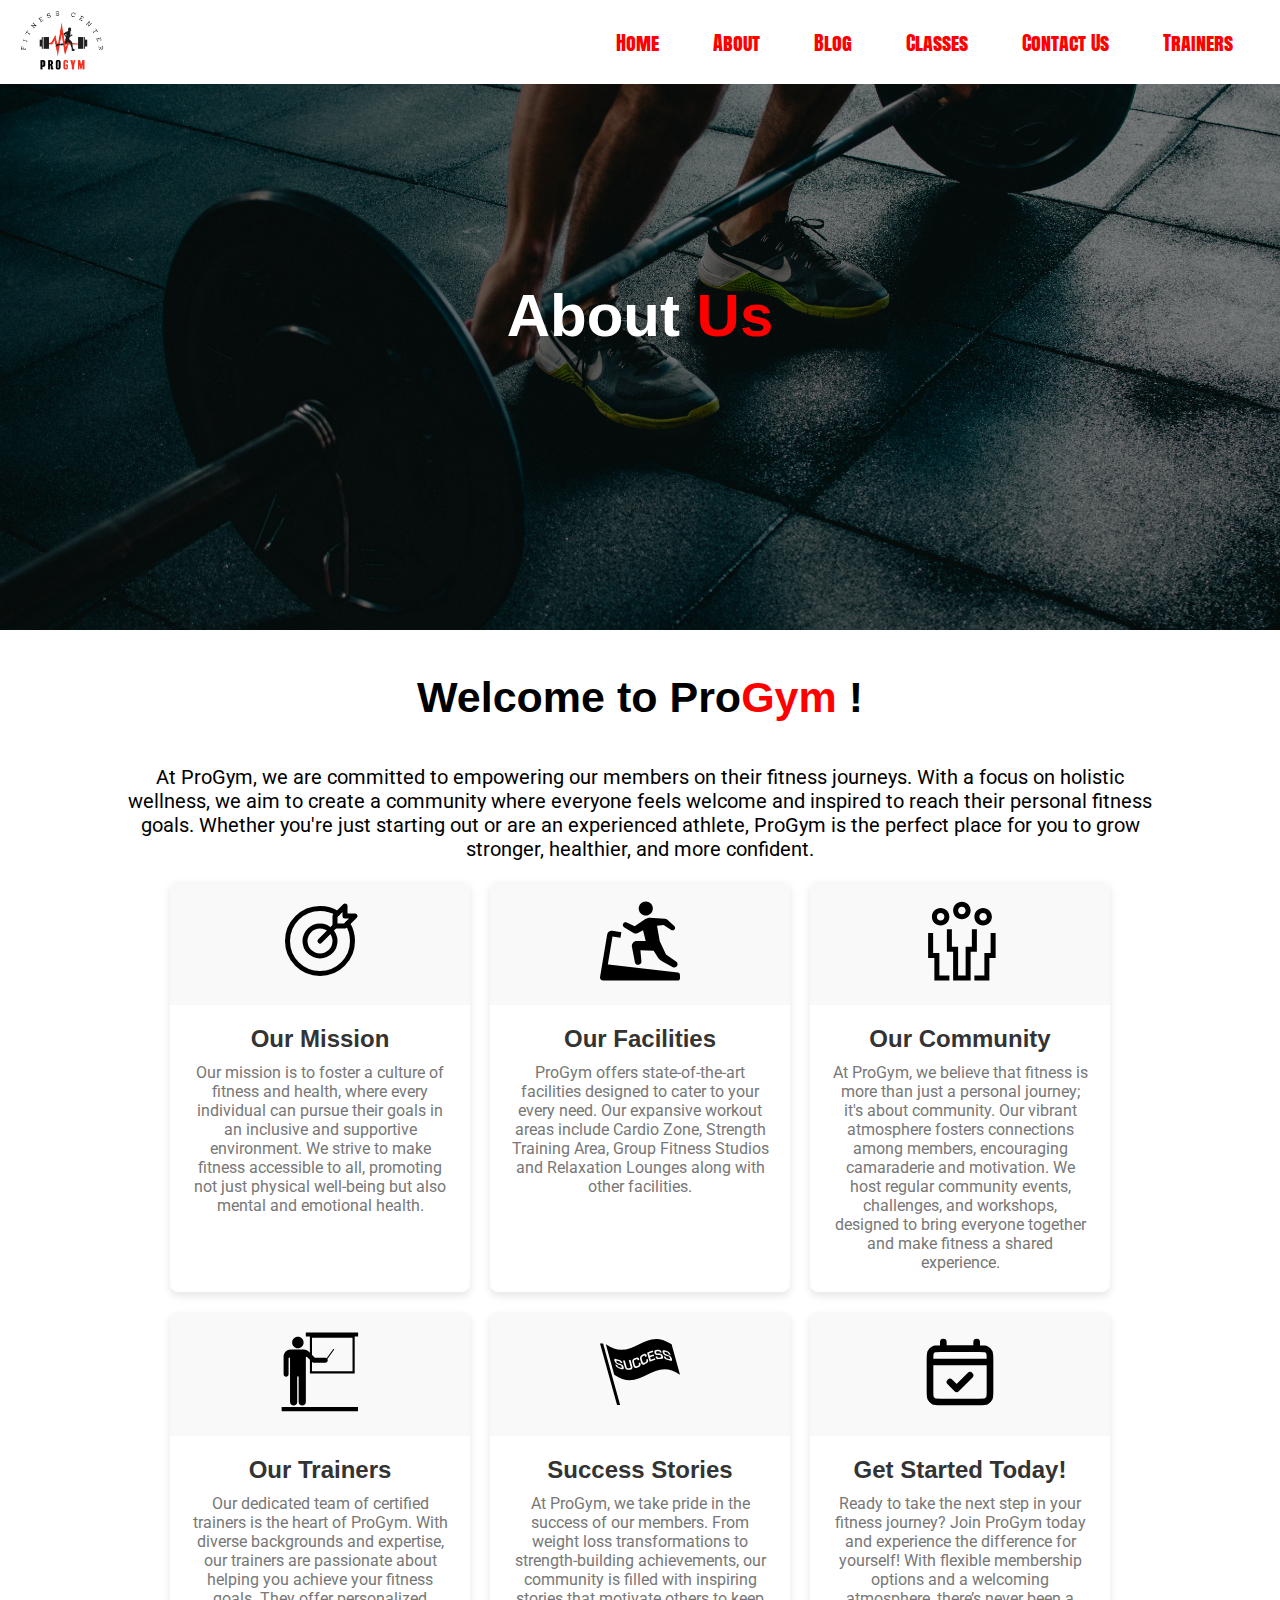
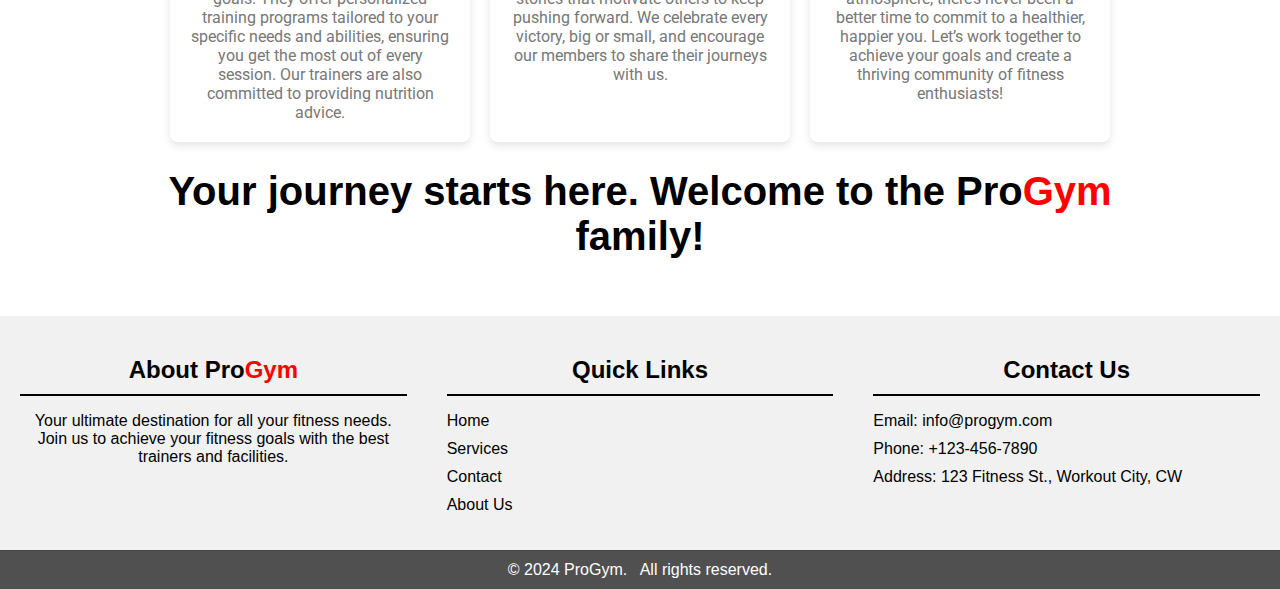
==== about.html @ 7a388e69 "Add files via upload" ====
<!DOCTYPE html>
<html lang="en">
<head>
    <meta charset="UTF-8">
    <meta name="viewport" content="width=device-width, initial-scale=1.0">
    <title>About Us</title>
    <!--Lidhja me stilime-->
    <link rel="stylesheet" href="./styles/aboutStyle.css">
    <!--Google font linku-->
    <link rel="preconnect" href="https://fonts.googleapis.com">
    <link rel="preconnect" href="https://fonts.gstatic.com" crossorigin>
    <link href="https://fonts.googleapis.com/css2?family=Anton+SC&display=swap" rel="stylesheet">
    <!--Google font roboto-->
    <link rel="preconnect" href="https://fonts.googleapis.com">
    <link rel="preconnect" href="https://fonts.gstatic.com" crossorigin>
    <link href="https://fonts.googleapis.com/css2?family=Roboto:ital,wght@0,100;0,300;0,400;0,500;0,700;0,900;1,100;1,300;1,400;1,500;1,700;1,900&display=swap" rel="stylesheet">

</head>
<body>
     <!-- Navigation bar -->
     <section id="navbar" class="navbar">
        <header>
            <div class="logo">
                <a href="index.html">
                    <img src="./images/pro gym logo.png" alt="progym logo" />
                </a>
            </div>
            <div class="hamburger">
                <div class="line"></div>
                <div class="line"></div>
                <div class="line"></div>
            </div>
            <ul class="nav-links">
                <li><a href="index.html">Home</a></li>
                <li><a href="about.html">About</a></li>
                <li><a href="blog.html">Blog</a></li>
                <li><a href="#">Classes</a></li>
                <li><a href="#">Contact Us</a></li>
                <li><a href="#">Trainers</a></li>
            </ul>
        </header>
    </section>
    <!--Hero section-->
    <section class="hero">
        <div class="banner">
            <h1>About <span style="color: red;">Us</span></h1>
        </div>
    </section>
    <!-- <h5>About Pro<span style="color: red;">Gym</span></h5> -->
    <section class="about-us">
        <div class="about-us-content">
            <!-- <img src="./images/about us page.jpg" alt="about us" class="about-us-image"> -->
            <h3>Welcome to  Pro<span style="color: red;">Gym</span> !</h3>
            
            <p>At ProGym, we are committed to empowering our members on their fitness journeys. With a focus on holistic wellness, we aim to create a community where everyone feels welcome and inspired to reach their personal fitness goals. Whether you're just starting out or are an experienced athlete, ProGym is the perfect place for you to grow stronger, healthier, and more confident.</p>
            <!--Our mission-->
        <div class="card-container">
            <!--Our Mission-->
            <div class="card">
                <div class="card-svg">
                    <img src="./images/mission.svg" alt="our mission">
                </div>
                <div class="card-content">
                    <h2>Our Mission</h2>
                    <p>Our mission is to foster a culture of fitness and health, where every individual can pursue their goals in an inclusive and supportive environment. We strive to make fitness accessible to all, promoting not just physical well-being but also mental and emotional health.</p>
                </div>
            </div>
            <!--Our Facilities-->
            <div class="card">
                <div class="card-svg">
                    <img src="./images/facilities.svg" alt="our mission">
                </div>
                <div class="card-content">
                    <h2>Our Facilities</h2>
                    <p>ProGym offers state-of-the-art facilities designed to cater to your every need. Our expansive workout areas include Cardio Zone, Strength Training Area, Group Fitness Studios and Relaxation Lounges along with other facilities.</p>
                </div>
            </div>
            <!--Our Community-->
            <div class="card">
                <div class="card-svg">
                    <img src="./images/community.svg" alt="our mission">
                </div>
                <div class="card-content">
                    <h2>Our Community</h2>
                    <p>At ProGym, we believe that fitness is more than just a personal journey; it's about community. Our vibrant atmosphere fosters connections among members, encouraging camaraderie and motivation. We host regular community events, challenges, and workshops, designed to bring everyone together and make fitness a shared experience.</p>
                </div>
            </div>
             <!--Our Trainers-->
             <div class="card">
                <div class="card-svg">
                    <img src="./images/trainer.svg" alt="our mission">
                </div>
                <div class="card-content">
                    <h2>Our Trainers</h2>
                    <p>Our dedicated team of certified trainers is the heart of ProGym. With diverse backgrounds and expertise, our trainers are passionate about helping you achieve your fitness goals. They offer personalized training programs tailored to your specific needs and abilities, ensuring you get the most out of every session. Our trainers are also committed to providing nutrition advice.</p>
                </div>
            </div>
             <!--Success Stories-->
             <div class="card">
                <div class="card-svg">
                    <img src="./images/success-flag-svgrepo-com.svg" alt="our mission">
                </div>
                <div class="card-content">
                    <h2>Success Stories</h2>
                    <p>At ProGym, we take pride in the success of our members. From weight loss transformations to strength-building achievements, our community is filled with inspiring stories that motivate others to keep pushing forward. We celebrate every victory, big or small, and encourage our members to share their journeys with us.</p>
                </div>
            </div>
            <!--Get Started Today!-->
            <div class="card">
                <div class="card-svg">
                    <img src="./images/calendar-check-svgrepo-com.svg" alt="our mission">
                </div>
                <div class="card-content">
                    <h2>Get Started Today!</h2>
                    <p>Ready to take the next step in your fitness journey? Join ProGym today and experience the difference for yourself! With flexible membership options and a welcoming atmosphere, there’s never been a better time to commit to a healthier, happier you. Let’s work together to achieve your goals and create a thriving community of fitness enthusiasts!</p>
                </div>
            </div>


        </div>

            <h1>Your journey starts here. Welcome to the Pro<span style="color: red;">Gym</span> family!</h1>   
        </div>
    </section>
    <!--Footer-->
<footer>
    <div class="footer-container">
        
        <div class="footer-about">
            <h2>About Pro<span style="color: red;">Gym</span></h2>
            <p style="text-align: center;">Your ultimate destination for all your fitness needs. Join us to achieve your fitness goals with the best trainers and facilities.</p>
        </div>
        <div class="footer-links">
            <h2>Quick Links</h2>
            <ul>
                <li><a href="index.html">Home</a></li>
                <li><a href="#services">Services</a></li>
                <li><a href="#contact">Contact</a></li>
                <li><a href="about.html">About Us</a></li>
            </ul>
        </div>
        <div class="footer-contact">
            <h2>Contact Us</h2>
            <ul>
                <li>Email: info@progym.com</li>
                <li>Phone: +123-456-7890</li>
                <li>Address: 123 Fitness St., Workout City, CW</li>
            </ul>
        </div>
    </div>
    <div class="footer-bottom">
        <p>&copy; 2024 ProGym. &nbsp     All rights reserved.</p>
    </div>
</footer>
    <!--Lidhja e hamburg-->
<script src="./script/hamburg.js"></script>
</body>
</html>
---- styles/aboutStyle.css ----
/* General styles */
body {
    width: 100%;
    margin: 0;
    padding: 0;
}

header {
    width: 100%;
    background: white;
    position: fixed;
    display: flex;
    justify-content: space-between;
    align-items: center;
    padding: 10px 0;
    z-index: 1000;
}

.logo img {
    height: 60px;
    padding-left: 20px;
}

.nav-links {
    list-style: none;
    display: inline-flex;
    justify-content: flex-end;
    margin: 0;
    padding-right: 20px;
}

.nav-links li {
    margin: 0 15px;
}

.nav-links a {
    color: red;
    text-decoration: none;
    font-size: 20px;
    padding: 8px 12px;
    border-radius: 4px;
    font-family: "Anton SC", sans-serif;
}

.nav-links a:hover {
    background: rgba(128, 122, 122, 0.2);
    transform: scale(1.05);
}

/* Hamburger menu styles */
.hamburger {
    display: none;
    flex-direction: column;
    cursor: pointer;
    padding-right: 20px;
}

.hamburger .line {
    width: 30px;
    height: 3px;
    background-color: red;
    margin: 5px 0;
    transition: 0.4s;
}

@media (max-width: 768px) {
    body{
        margin: 0px;
        padding: 0px;
    }
    .nav-links {
        display: none;
        position: absolute;
        top: 60px;
        right: 0;
        background-color: white;
        width: 100%;
        flex-direction: column;
        align-items: center;
    }
    
    .nav-links.active {
        display: flex;
    }
    
    .nav-links li {
        margin: 10px 0;
    }
    
    .hamburger {
        display: flex;
    }
    .about-us-image{
        width: 100%;
    }
    .about-us-content {
        text-align: center;
        margin: 0px;
        padding: 0px;
    }

    .about-us-image,
    #about-us-page-2 {
        width: 100%;
        height: auto;
        float: none;
    }

    .hero {
        height: auto;
        padding: 20px;
    }

    .banner h1 {
        font-size: 30px;
        text-align: center;
    }

    h5 {
        font-size: 24px;
    }

    .about-us-content h3 {
        font-size: 30px;
    }

    .about-us-content p {
        font-size: 18px;
    }

    .about-us-content li {
        font-size: 18px;
    }

    .about-us-content h1 {
        font-size: 30px;
    }
}

/* Hero section */
.hero {
    height: 70vh;
    display: flex;
    flex-direction: column;
    justify-content: center;
    align-items: center;
    text-align: center;
    background-image: url("../images/about us.jpg");
    background-size: cover;
    box-shadow: inset 0 0 0 1000px rgba(0, 0, 0, 0.5);
    background-position: center;
    color: #ffffff;
}

.banner {
    font-family: "Lato", sans-serif;
    font-weight: 900;
    font-size: 24px;
}

.banner h1 {
    font-size: 60px;
}

h5 {
    font-family: Arial, Helvetica, sans-serif;
    font-weight: bold;
    font-size: 30px;
    text-align: center;
}

.about-us {
    padding: 0 10%;
    padding-bottom: 30px;
}

.about-us-image {
    float: right;
    width: 600px;
    height: auto;
    max-width: 100%;
    padding: 10px;
}

#about-us-page-2 {
    float: left;
    width: 400px;
    height: auto;
    max-width: 100%;
    padding: 10px;
}

.about-us-content {
    font-family: "Lato", sans-serif;
    text-align: center;
}

.about-us-content h3 {
    font-size: 43px;
}

.about-us-content h1 {
    text-align: center;
    font-size: 40px;
}

.about-us-content p {
    font-size: 20px;
    font-family: "Roboto", sans-serif;
}

.about-us-content li {
    list-style: circle;
    font-size: 20px;
}

    /* Card */
.card-container {
        display: flex;
        flex-wrap: wrap;
        gap: 20px; /* Space between cards */
        justify-content: center;
}

.card {
    display: block;
        background: #ffffff;
        border-radius: 8px;
        box-shadow: 0 4px 8px rgba(0, 0, 0, 0.1);
        overflow: hidden;
        width: 300px;
        text-align: center;
}
    
.card-svg {
        background: #f9f9f9;
        padding: 20px;
}
    
.card-svg img {
        width: 5em;
        height: 5em;
        color: #ff5252;
}
    
.card-content {
        padding: 20px;
}
    
.card-content h2 {
        margin: 0;
        font-size: 24px;
        color: #333333;
}
    
.card-content p {
        color: #777777;
        margin: 10px 0 0;
        font-size: 16px;
}
  /* Footer */

  .footer-container {
    display: flex;
    justify-content: space-around;
    background-color: #f1f1f1;
    color: #000000;
    padding: 20px 0;
}

.footer-about, .footer-links, .footer-contact {
    flex: 1;
    margin: 0 20px;
    font-family: Arial, Helvetica, sans-serif;
}

.footer-about h2, .footer-links h2, .footer-contact h2 {
    border-bottom: 2px solid #000000;
    padding-bottom: 10px;
    margin-bottom: 10px;
    text-align: center;
    font-family: Arial, Helvetica, sans-serif;
}

.footer-links ul, .footer-contact ul {
    list-style: none;
    padding: 0;
    font-family: Arial, Helvetica, sans-serif;
}

.footer-links li, .footer-contact li {
    margin: 10px 0;
}

.footer-links a {
    color:#000000;
    text-decoration: none;
}

.footer-links a:hover {
    color: darkgray;
}

.footer-bottom {
    background-color: #505050;
    color: #fff;
    text-align: center;
    padding: 10px 0;
    border-top: 1px solid #444;
    font-family: 'Gill Sans', 'Gill Sans MT', Calibri, 'Trebuchet MS', sans-serif;
}

.footer-bottom p {
    margin: 0;
}   
  

  @media only screen and (max-width: 600px) {
    .columns {
      width: 100%;
    }
  }
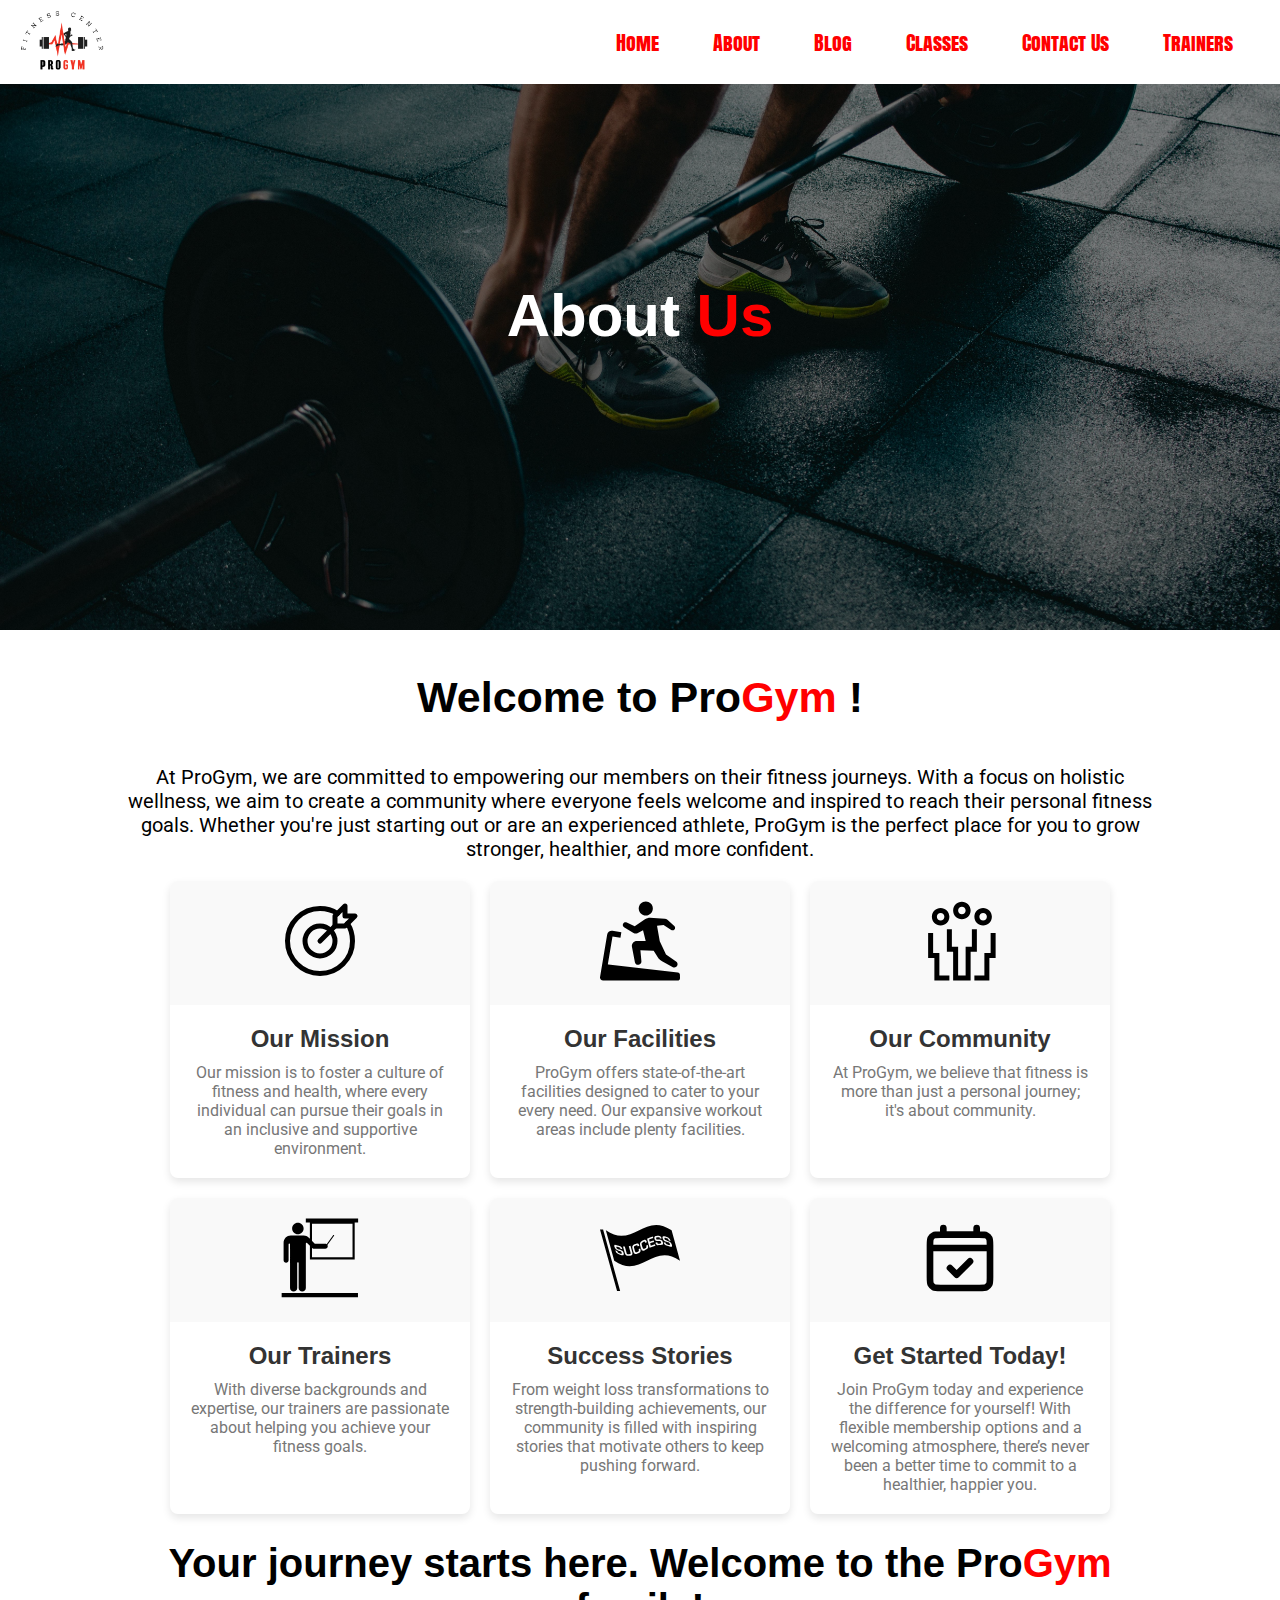
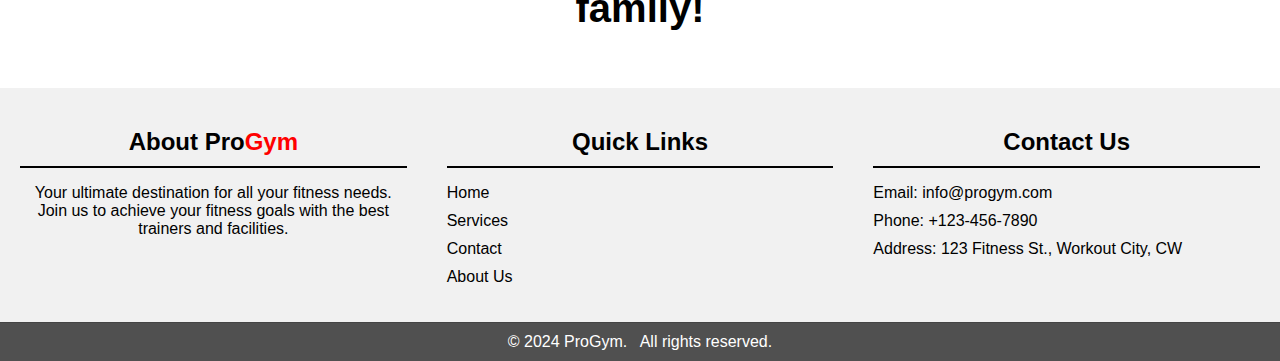
==== commit bd7376f4: "Add files via upload" ====
--- a/about.html
+++ b/about.html
@@ -34,8 +34,8 @@
                 <li><a href="index.html">Home</a></li>
                 <li><a href="about.html">About</a></li>
                 <li><a href="blog.html">Blog</a></li>
-                <li><a href="#">Classes</a></li>
-                <li><a href="#">Contact Us</a></li>
+                <li><a href="classes.html">Classes</a></li>
+                <li><a href="contact.html">Contact Us</a></li>
                 <li><a href="#">Trainers</a></li>
             </ul>
         </header>
@@ -62,7 +62,7 @@
                 </div>
                 <div class="card-content">
                     <h2>Our Mission</h2>
-                    <p>Our mission is to foster a culture of fitness and health, where every individual can pursue their goals in an inclusive and supportive environment. We strive to make fitness accessible to all, promoting not just physical well-being but also mental and emotional health.</p>
+                    <p>Our mission is to foster a culture of fitness and health, where every individual can pursue their goals in an inclusive and supportive environment.</p>
                 </div>
             </div>
             <!--Our Facilities-->
@@ -72,7 +72,7 @@
                 </div>
                 <div class="card-content">
                     <h2>Our Facilities</h2>
-                    <p>ProGym offers state-of-the-art facilities designed to cater to your every need. Our expansive workout areas include Cardio Zone, Strength Training Area, Group Fitness Studios and Relaxation Lounges along with other facilities.</p>
+                    <p>ProGym offers state-of-the-art facilities designed to cater to your every need. Our expansive workout areas include plenty facilities.</p>
                 </div>
             </div>
             <!--Our Community-->
@@ -82,7 +82,7 @@
                 </div>
                 <div class="card-content">
                     <h2>Our Community</h2>
-                    <p>At ProGym, we believe that fitness is more than just a personal journey; it's about community. Our vibrant atmosphere fosters connections among members, encouraging camaraderie and motivation. We host regular community events, challenges, and workshops, designed to bring everyone together and make fitness a shared experience.</p>
+                    <p>At ProGym, we believe that fitness is more than just a personal journey; it's about community. </p>
                 </div>
             </div>
              <!--Our Trainers-->
@@ -92,7 +92,7 @@
                 </div>
                 <div class="card-content">
                     <h2>Our Trainers</h2>
-                    <p>Our dedicated team of certified trainers is the heart of ProGym. With diverse backgrounds and expertise, our trainers are passionate about helping you achieve your fitness goals. They offer personalized training programs tailored to your specific needs and abilities, ensuring you get the most out of every session. Our trainers are also committed to providing nutrition advice.</p>
+                    <p>With diverse backgrounds and expertise, our trainers are passionate about helping you achieve your fitness goals.</p>
                 </div>
             </div>
              <!--Success Stories-->
@@ -102,7 +102,7 @@
                 </div>
                 <div class="card-content">
                     <h2>Success Stories</h2>
-                    <p>At ProGym, we take pride in the success of our members. From weight loss transformations to strength-building achievements, our community is filled with inspiring stories that motivate others to keep pushing forward. We celebrate every victory, big or small, and encourage our members to share their journeys with us.</p>
+                    <p>From weight loss transformations to strength-building achievements, our community is filled with inspiring stories that motivate others to keep pushing forward.</p>
                 </div>
             </div>
             <!--Get Started Today!-->
@@ -112,7 +112,7 @@
                 </div>
                 <div class="card-content">
                     <h2>Get Started Today!</h2>
-                    <p>Ready to take the next step in your fitness journey? Join ProGym today and experience the difference for yourself! With flexible membership options and a welcoming atmosphere, there’s never been a better time to commit to a healthier, happier you. Let’s work together to achieve your goals and create a thriving community of fitness enthusiasts!</p>
+                    <p>Join ProGym today and experience the difference for yourself! With flexible membership options and a welcoming atmosphere, there’s never been a better time to commit to a healthier, happier you.</p>
                 </div>
             </div>
 
@@ -135,7 +135,7 @@
             <ul>
                 <li><a href="index.html">Home</a></li>
                 <li><a href="#services">Services</a></li>
-                <li><a href="#contact">Contact</a></li>
+                <li><a href="contact.html">Contact</a></li>
                 <li><a href="about.html">About Us</a></li>
             </ul>
         </div>
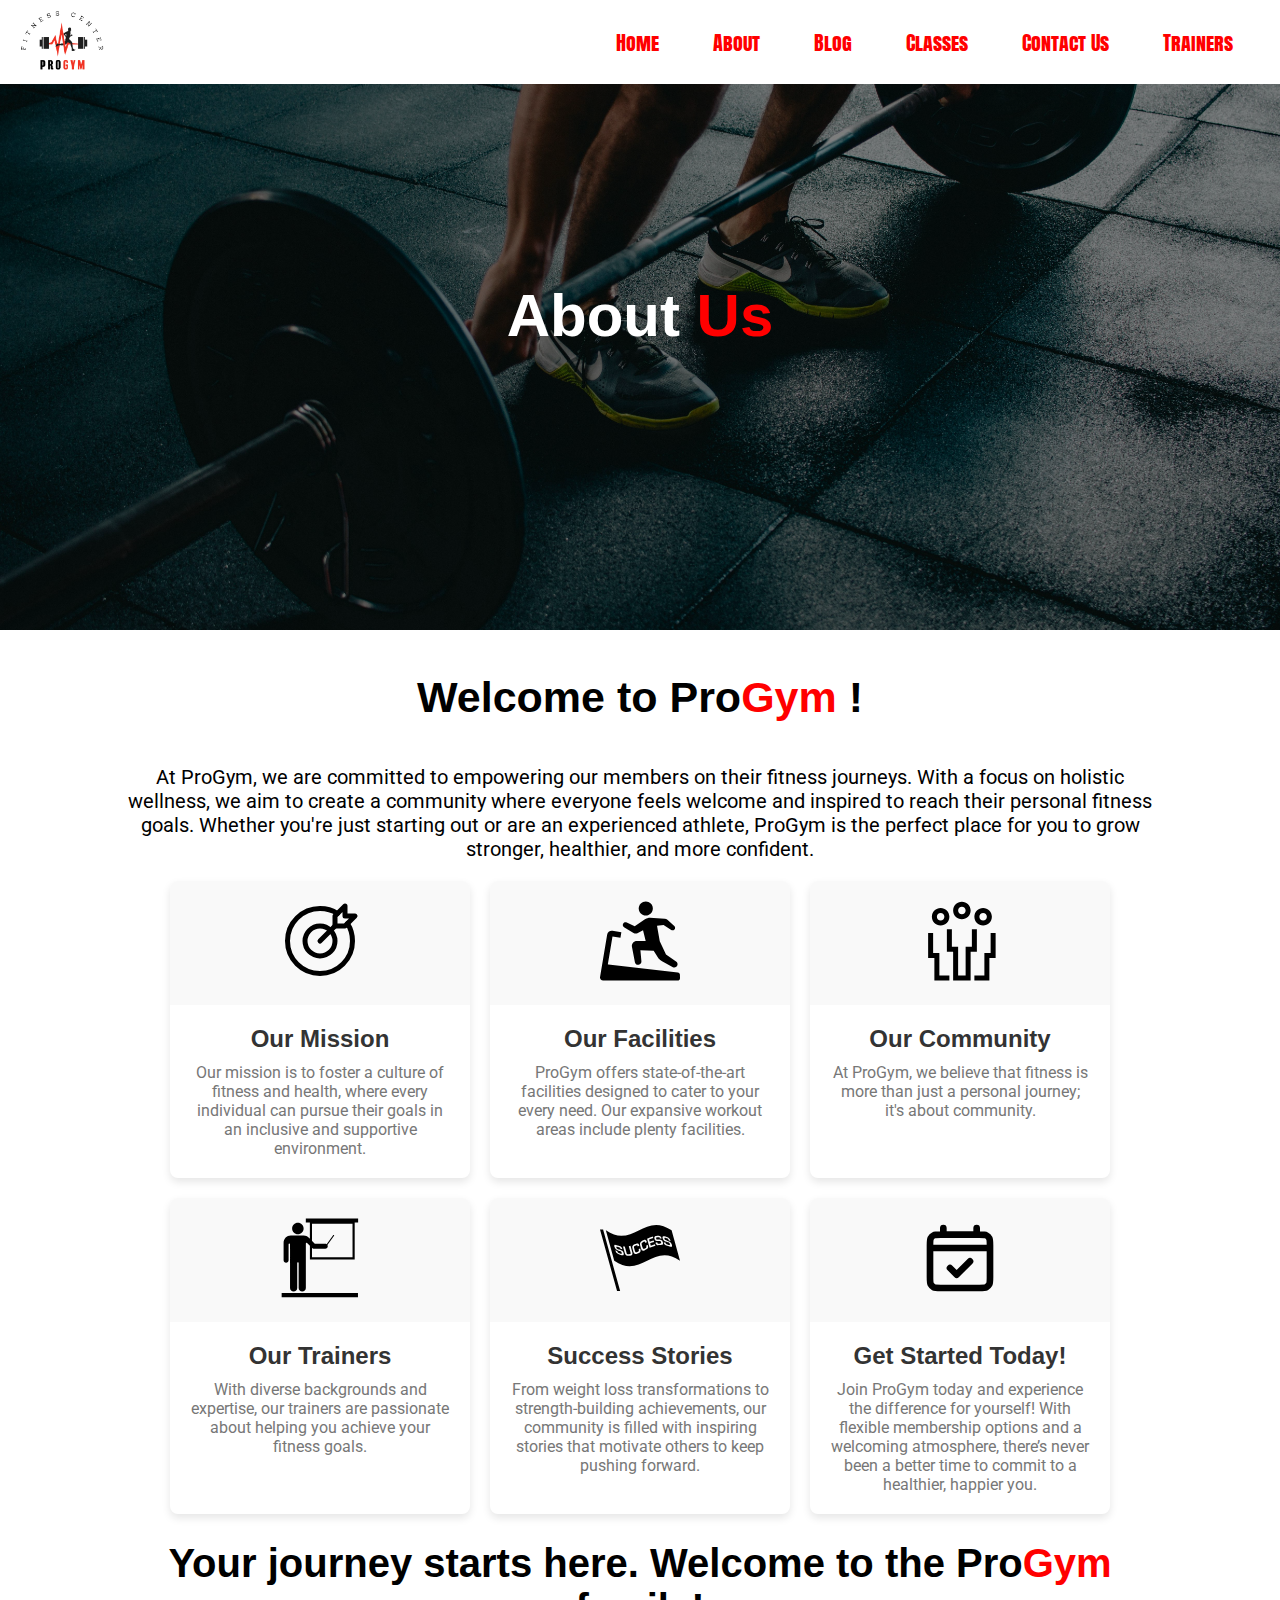
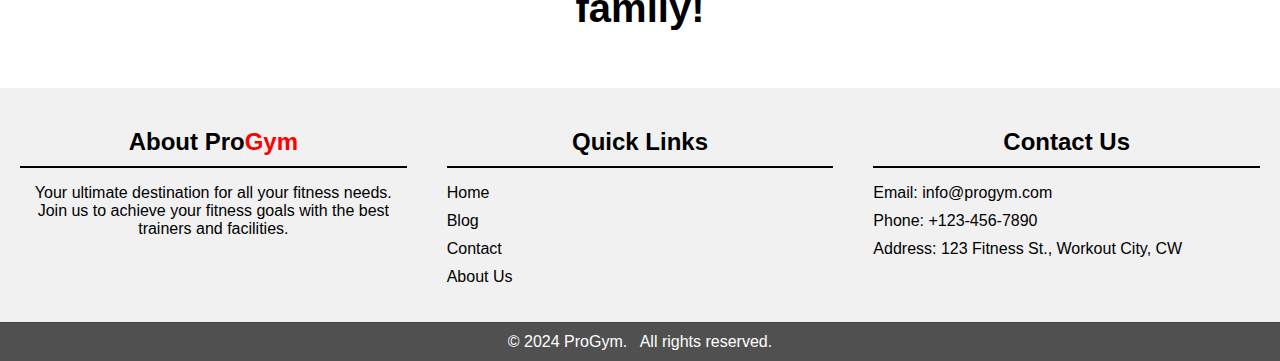
==== commit d94f18cc: "Add files via upload" ====
--- a/about.html
+++ b/about.html
@@ -36,7 +36,7 @@
                 <li><a href="blog.html">Blog</a></li>
                 <li><a href="classes.html">Classes</a></li>
                 <li><a href="contact.html">Contact Us</a></li>
-                <li><a href="#">Trainers</a></li>
+                <li><a href="trainers.html">Trainers</a></li>
             </ul>
         </header>
     </section>
@@ -134,7 +134,7 @@
             <h2>Quick Links</h2>
             <ul>
                 <li><a href="index.html">Home</a></li>
-                <li><a href="#services">Services</a></li>
+                <li><a href="blog.html">Blog</a></li>
                 <li><a href="contact.html">Contact</a></li>
                 <li><a href="about.html">About Us</a></li>
             </ul>
--- a/styles/aboutStyle.css
+++ b/styles/aboutStyle.css
@@ -260,18 +260,21 @@
 }
   /* Footer */
 
-  .footer-container {
+  
+.footer-container {
     display: flex;
     justify-content: space-around;
     background-color: #f1f1f1;
     color: #000000;
     padding: 20px 0;
+    flex-wrap: wrap; 
 }
 
 .footer-about, .footer-links, .footer-contact {
     flex: 1;
     margin: 0 20px;
     font-family: Arial, Helvetica, sans-serif;
+    min-width: 200px;
 }
 
 .footer-about h2, .footer-links h2, .footer-contact h2 {
@@ -293,7 +296,7 @@
 }
 
 .footer-links a {
-    color:#000000;
+    color: #000000;
     text-decoration: none;
 }
 
@@ -312,11 +315,27 @@
 
 .footer-bottom p {
     margin: 0;
-}   
-  
-
-  @media only screen and (max-width: 600px) {
-    .columns {
-      width: 100%;
-    }
-  }
+}
+
+@media (max-width: 768px) {
+    .footer-container {
+        flex-direction: column; 
+        align-items: center;
+    }
+
+    .footer-about {
+        order: 1; 
+        width: 85%;
+        margin: 10px 0;
+    }
+
+    .footer-links {
+        order: 2;
+        margin: 10px 0;
+    }
+
+    .footer-contact {
+        order: 3; 
+        margin: 10px 0;
+    }
+}
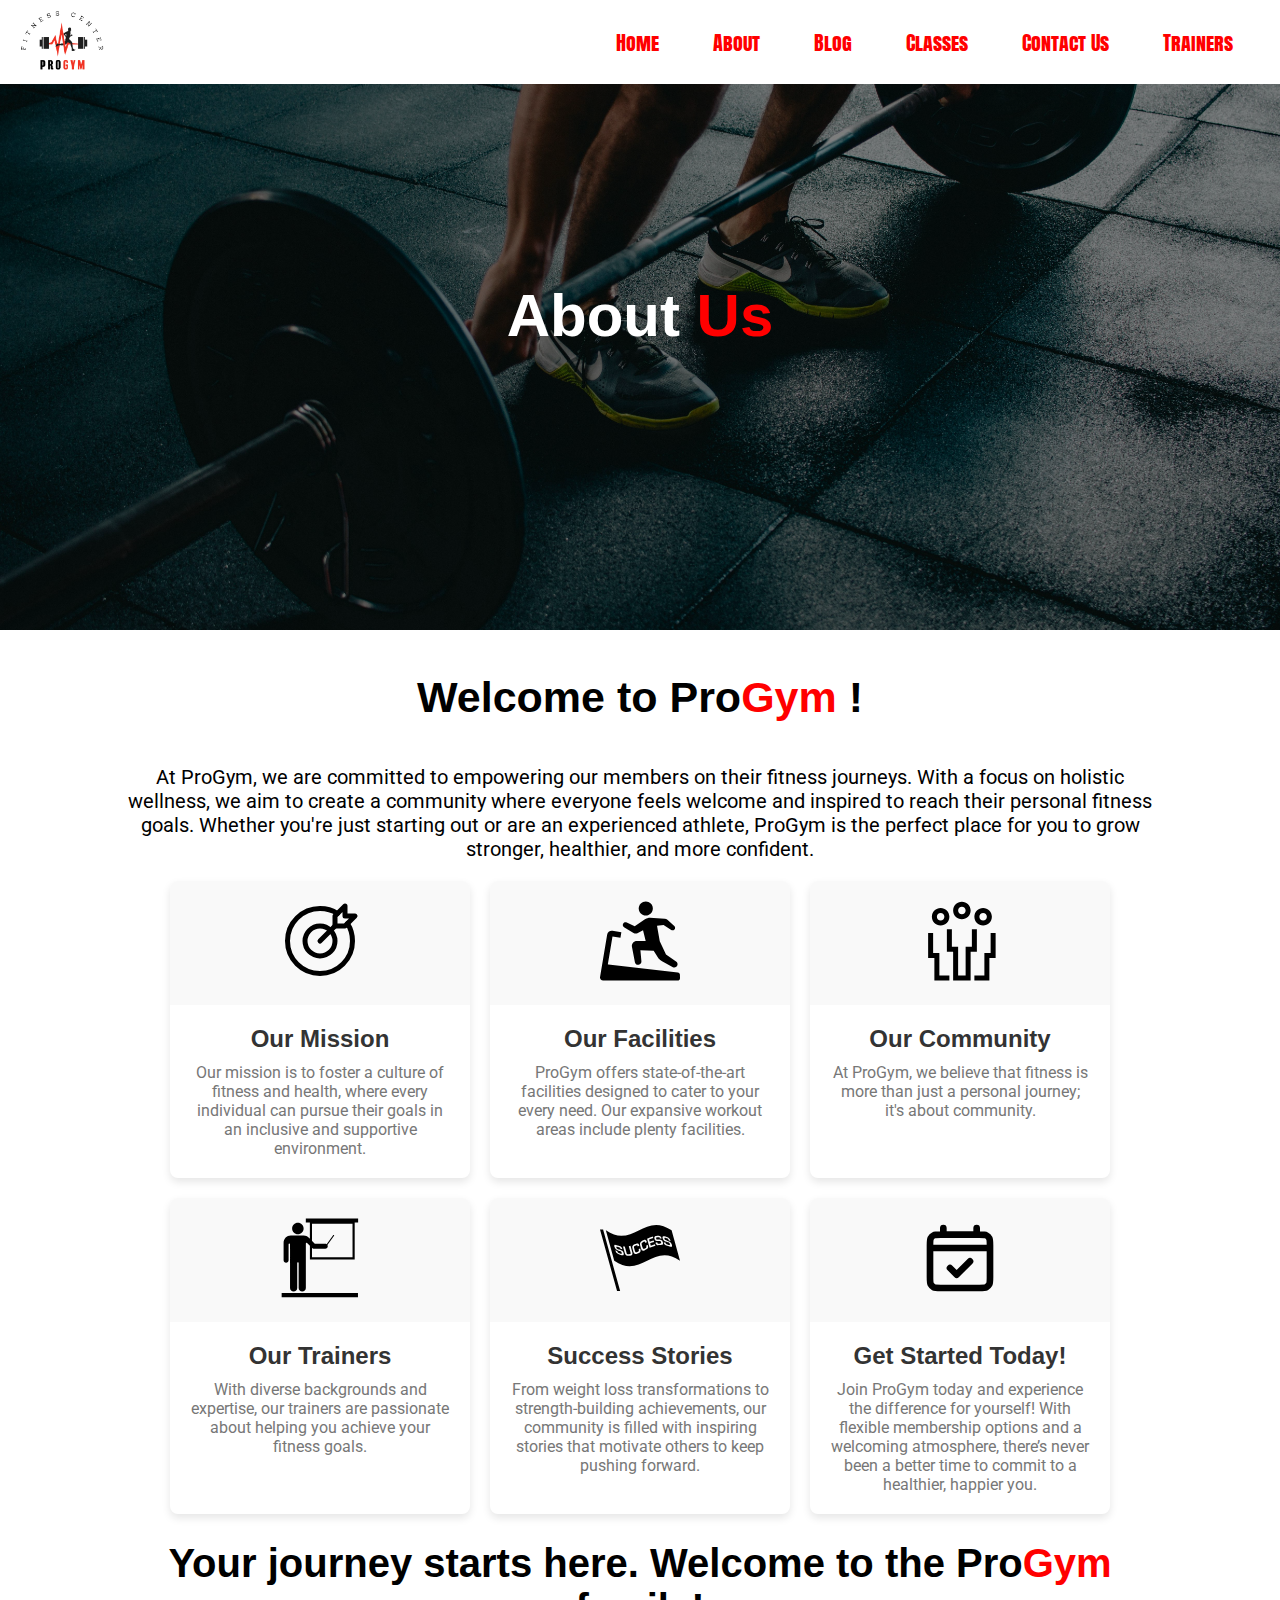
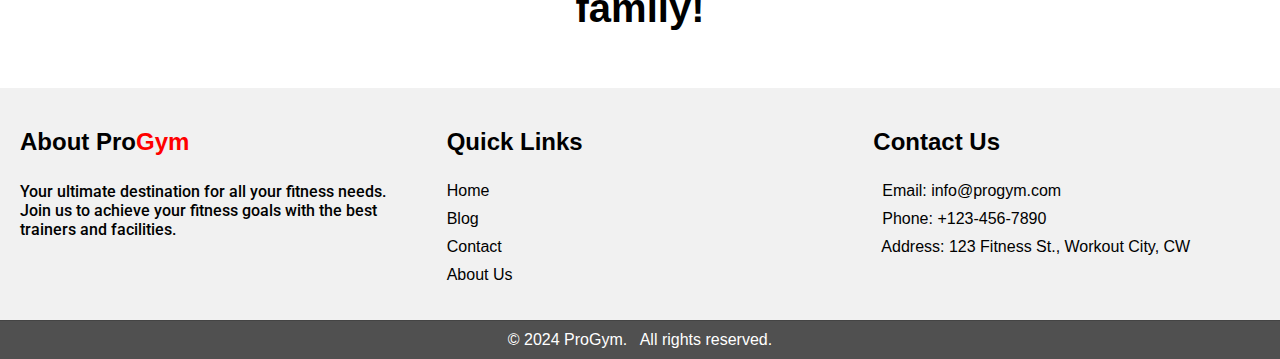
==== commit ffb5c24b: "Add files via upload" ====
--- a/about.html
+++ b/about.html
@@ -14,7 +14,12 @@
     <link rel="preconnect" href="https://fonts.googleapis.com">
     <link rel="preconnect" href="https://fonts.gstatic.com" crossorigin>
     <link href="https://fonts.googleapis.com/css2?family=Roboto:ital,wght@0,100;0,300;0,400;0,500;0,700;0,900;1,100;1,300;1,400;1,500;1,700;1,900&display=swap" rel="stylesheet">
-
+    <!--Google font roboto-->
+    <link rel="preconnect" href="https://fonts.googleapis.com">
+    <link rel="preconnect" href="https://fonts.gstatic.com" crossorigin>
+    <link href="https://fonts.googleapis.com/css2?family=Roboto:ital,wght@0,100;0,300;0,400;0,500;0,700;0,900;1,100;1,300;1,400;1,500;1,700;1,900&display=swap" rel="stylesheet">
+    <!--Font awesome-->
+    <link rel="stylesheet" href="https://cdnjs.cloudflare.com/ajax/libs/font-awesome/6.6.0/css/all.min.css" integrity="sha512-Kc323vGBEqzTmouAECnVceyQqyqdsSiqLQISBL29aUW4U/M7pSPA/gEUZQqv1cwx4OnYxTxve5UMg5GT6L4JJg==" crossorigin="anonymous" referrerpolicy="no-referrer" />
 </head>
 <body>
      <!-- Navigation bar -->
@@ -128,7 +133,7 @@
         
         <div class="footer-about">
             <h2>About Pro<span style="color: red;">Gym</span></h2>
-            <p style="text-align: center;">Your ultimate destination for all your fitness needs. Join us to achieve your fitness goals with the best trainers and facilities.</p>
+            <p>Your ultimate destination for all your fitness needs. Join us to achieve your fitness goals with the best trainers and facilities.</p>
         </div>
         <div class="footer-links">
             <h2>Quick Links</h2>
@@ -142,9 +147,9 @@
         <div class="footer-contact">
             <h2>Contact Us</h2>
             <ul>
-                <li>Email: info@progym.com</li>
-                <li>Phone: +123-456-7890</li>
-                <li>Address: 123 Fitness St., Workout City, CW</li>
+                <li><i class="fa-solid fa-envelope"></i> &nbsp Email: info@progym.com</li>
+                <li><i class="fa-solid fa-phone"></i> &nbsp Phone: +123-456-7890</li>
+                <li><i class="fa-solid fa-location-dot"></i> &nbsp Address: 123 Fitness St., Workout City, CW</li>
             </ul>
         </div>
     </div>
--- a/styles/aboutStyle.css
+++ b/styles/aboutStyle.css
@@ -71,12 +71,14 @@
     .nav-links {
         display: none;
         position: absolute;
-        top: 60px;
+        top: 70px;
         right: 0;
         background-color: white;
         width: 100%;
         flex-direction: column;
         align-items: center;
+        left: 50%;
+        transform: translateX(-50%);
     }
     
     .nav-links.active {
@@ -273,15 +275,16 @@
 .footer-about, .footer-links, .footer-contact {
     flex: 1;
     margin: 0 20px;
-    font-family: Arial, Helvetica, sans-serif;
+    font-family: "Roboto", sans-serif;
+    font-weight: 500;
     min-width: 200px;
 }
 
 .footer-about h2, .footer-links h2, .footer-contact h2 {
-    border-bottom: 2px solid #000000;
+    /* border-bottom: 2px solid #000000; */
     padding-bottom: 10px;
     margin-bottom: 10px;
-    text-align: center;
+    text-align: left;
     font-family: Arial, Helvetica, sans-serif;
 }
 
@@ -320,7 +323,8 @@
 @media (max-width: 768px) {
     .footer-container {
         flex-direction: column; 
-        align-items: center;
+        align-items: left;
+        padding-left: 10px;
     }
 
     .footer-about {
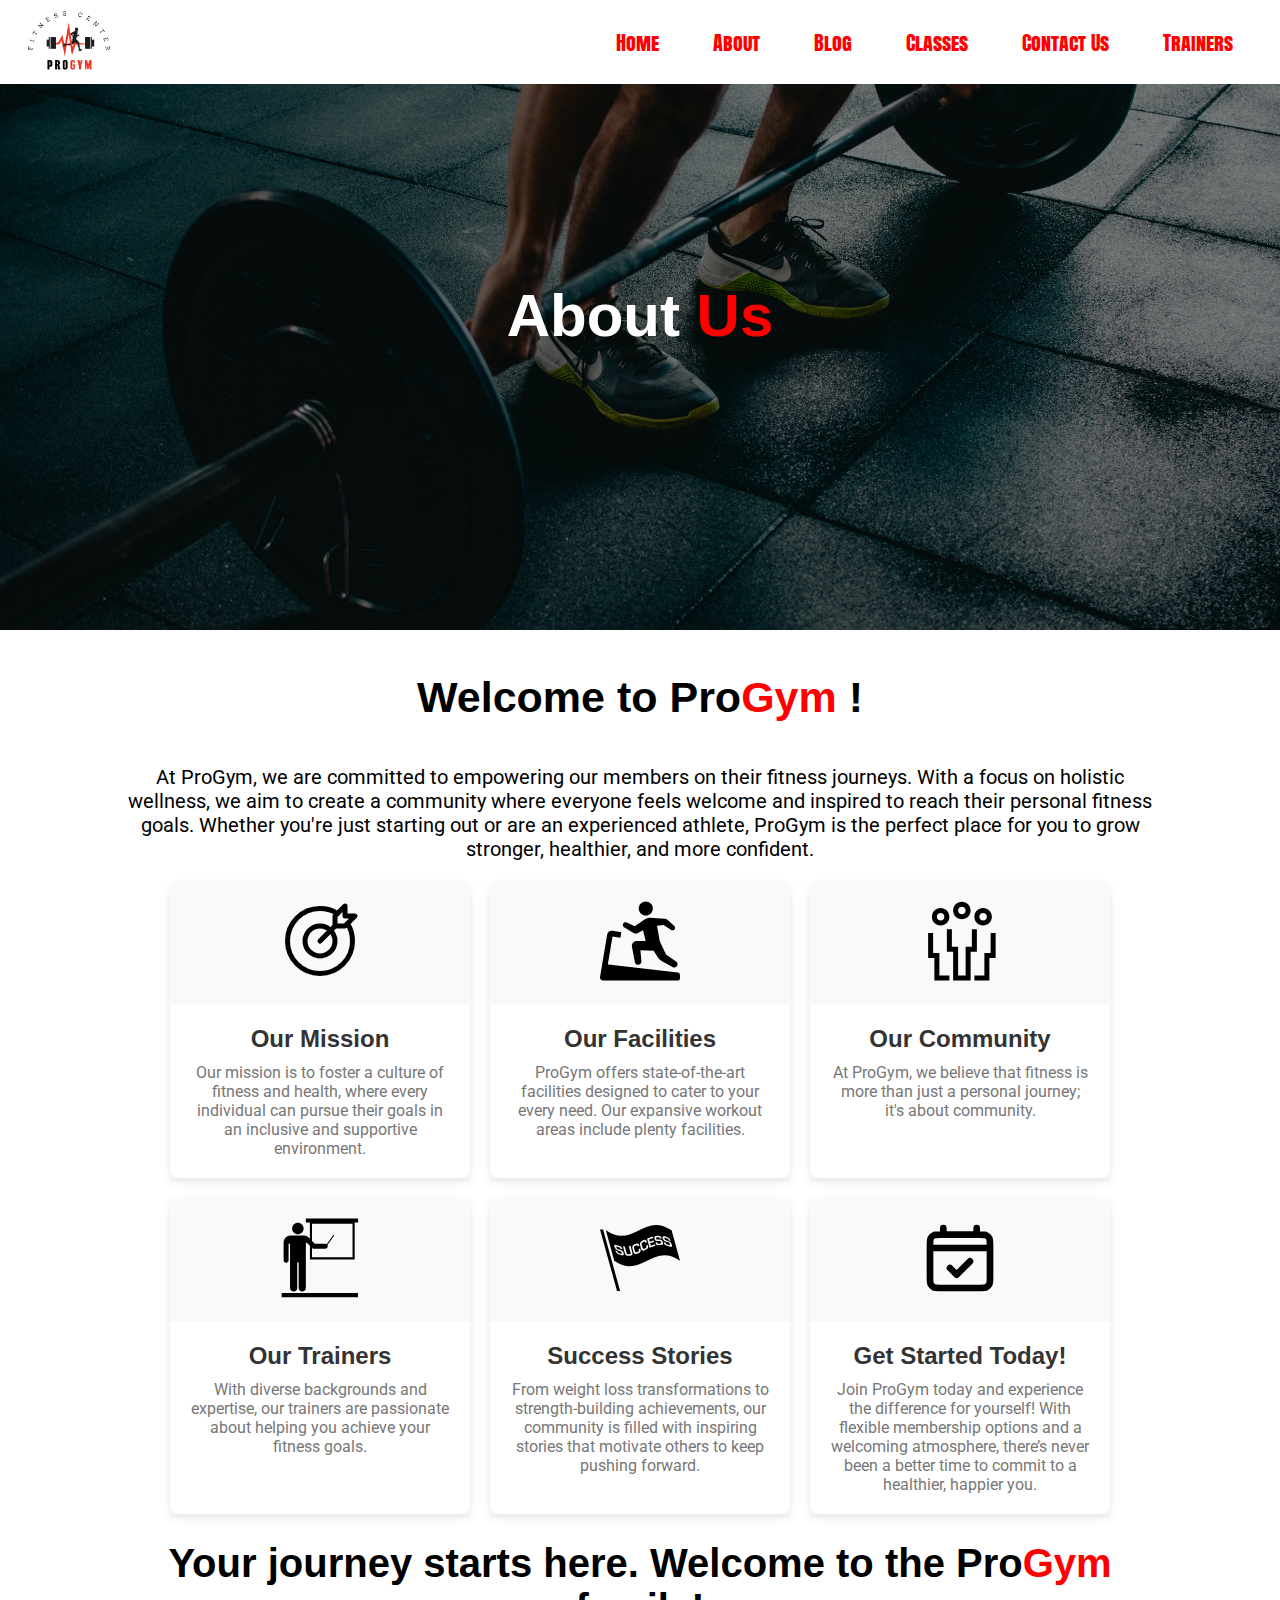
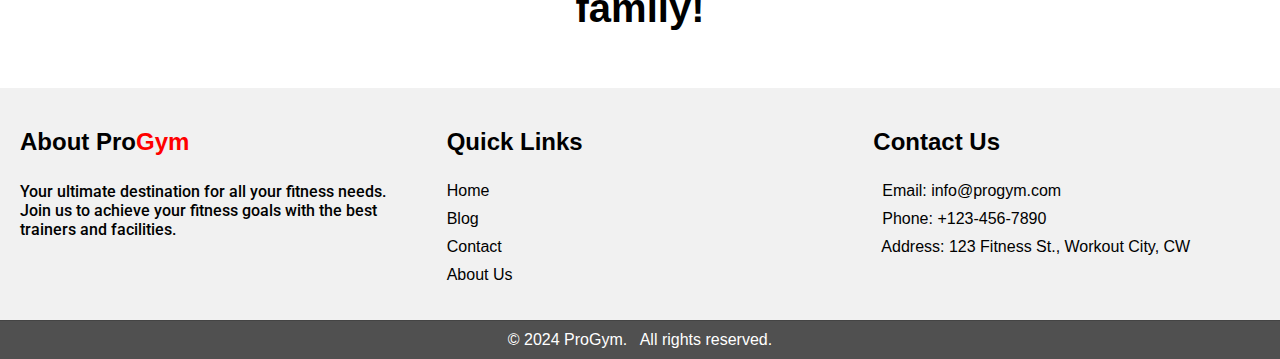
==== commit f6bb2a8f: "Add files via upload" ====
--- a/about.html
+++ b/about.html
@@ -51,12 +51,10 @@
             <h1>About <span style="color: red;">Us</span></h1>
         </div>
     </section>
-    <!-- <h5>About Pro<span style="color: red;">Gym</span></h5> -->
+    
     <section class="about-us">
         <div class="about-us-content">
-            <!-- <img src="./images/about us page.jpg" alt="about us" class="about-us-image"> -->
             <h3>Welcome to  Pro<span style="color: red;">Gym</span> !</h3>
-            
             <p>At ProGym, we are committed to empowering our members on their fitness journeys. With a focus on holistic wellness, we aim to create a community where everyone feels welcome and inspired to reach their personal fitness goals. Whether you're just starting out or are an experienced athlete, ProGym is the perfect place for you to grow stronger, healthier, and more confident.</p>
             <!--Our mission-->
         <div class="card-container">
--- a/styles/aboutStyle.css
+++ b/styles/aboutStyle.css
@@ -1,4 +1,4 @@
-/* General styles */
+
 body {
     width: 100%;
     margin: 0;
@@ -18,7 +18,7 @@
 
 .logo img {
     height: 60px;
-    padding-left: 20px;
+    padding-left: 27px;
 }
 
 .nav-links {
@@ -220,7 +220,7 @@
 .card-container {
         display: flex;
         flex-wrap: wrap;
-        gap: 20px; /* Space between cards */
+        gap: 20px;
         justify-content: center;
 }
 
@@ -281,7 +281,6 @@
 }
 
 .footer-about h2, .footer-links h2, .footer-contact h2 {
-    /* border-bottom: 2px solid #000000; */
     padding-bottom: 10px;
     margin-bottom: 10px;
     text-align: left;
